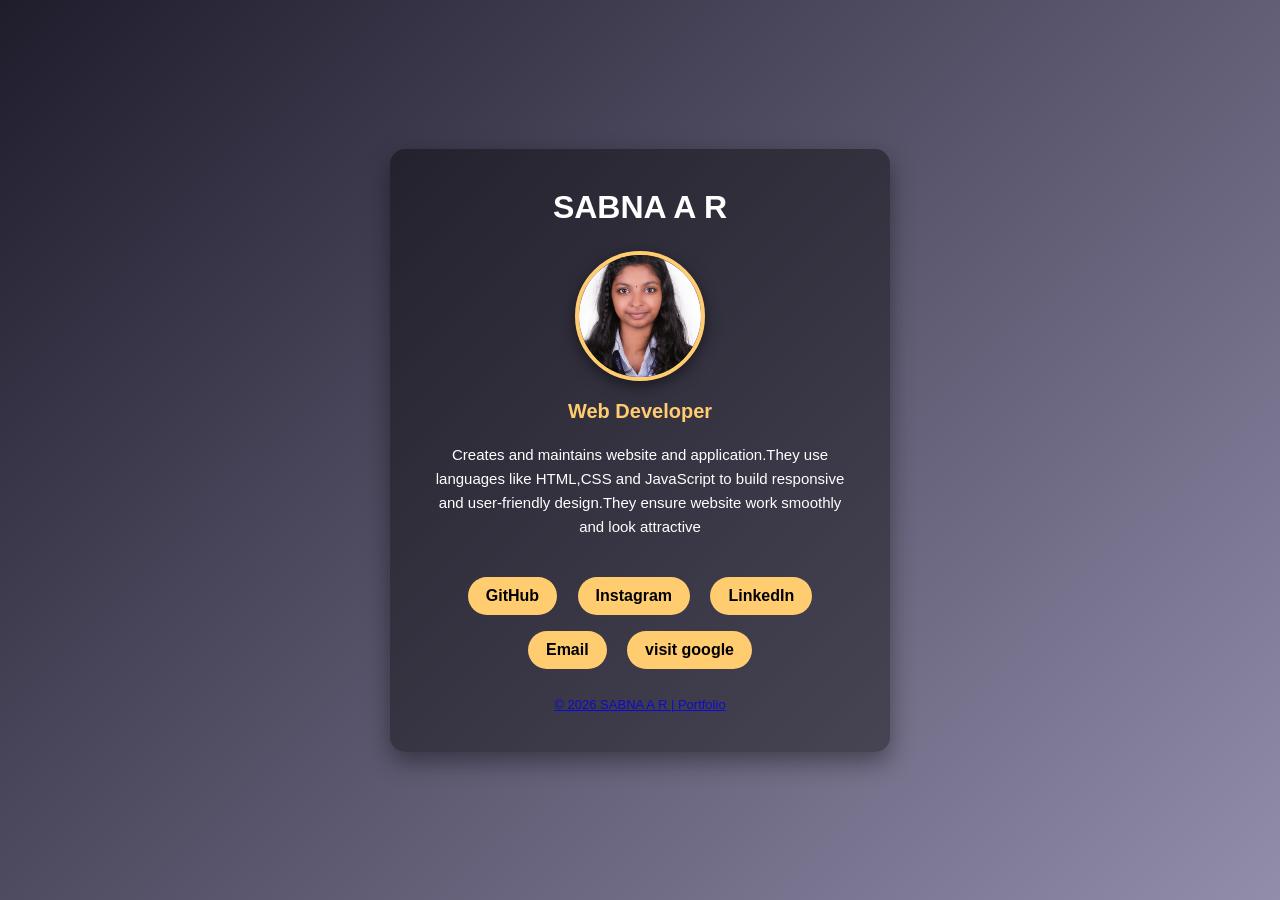
==== index.html @ 5ba1182f "Add files via upload" ====
<!DOCTYPE html>
<html lang="en">
<head>
    <meta charset="UTF-8">
    <title>SABNA A R | Portfolio</title>
    <meta name="viewport" content="width=device-width, initial-scale=1.0">

    <style>
        * {
            margin: 0;
            padding: 0;
            box-sizing: border-box;
            font-family: Arial, Helvetica, sans-serif;
        }

        body {
            background: linear-gradient(135deg, #1f1c2c, #928dab);
            height: 100vh;
            display: flex;
            justify-content: center;
            align-items: center;
            color: white;
        }

        .container {
            text-align: center;
            padding: 40px;
            background: rgba(0, 0, 0, 0.4);
            border-radius: 15px;
            width: 90%;
            max-width: 500px;
            box-shadow: 0 10px 25px rgba(0,0,0,0.4);
        }

        h1 {
            font-size: 32px;
            margin-bottom: 10px;
        }

        h2 {
            font-size: 20px;
            margin-bottom: 20px;
            color: #ffcc70;
        }

        p {
            font-size: 15px;
            margin-bottom: 30px;
            line-height: 1.6;
        }
        .profile-pic {
            width:130px;
            height:130px;
            border-radius:50%;
            object-fit:cover;
            margin:15px 0;
            border:4px solid #ffcc70;
            box-shadow:0 5px 15px rgba(0,0,0,0.5);
        }
       
        .buttons a {
            text-decoration: none;
            display: inline-block;
            margin: 8px;
            padding: 10px 18px;
            border-radius: 25px;
            background: #ffcc70;
            color: black;
            font-weight: bold;
            transition: 0.3s ease;
        }

        .buttons a:hover {
            background: white;
            transform: scale(1.1);
        }

        footer {
            margin-top: 20px;
            font-size: 13px;
            opacity: 0.8;
        }
    </style>
</head>
<body>

    <div class="container">
        <h1>SABNA A R</h1>
        <img src="sabna.jpg" alt="Sabna" class="profile-pic">
        <h2>Web Developer</h2>

        <p>
            Creates and maintains website and application.They use languages like HTML,CSS and JavaScript to build responsive and user-friendly design.They ensure website work smoothly and look attractive
           
        </p>

        <div class="buttons">
            <a href="https://github.com/yourusername" target="_blank">GitHub</a>
            <a href="https://instagram.com/yourusername" target="_blank">Instagram</a>
            <a href="https://linkedin.com/in/yourusername" target="_blank">LinkedIn</a>
            <a href="mailto:yourmail@gmail.com">Email</a>
            <a href="https://google.com">visit google</a1>
        </div>

        <footer>
            © 2026 SABNA A R | Portfolio
        </footer>
    </div>

</body>
</html>
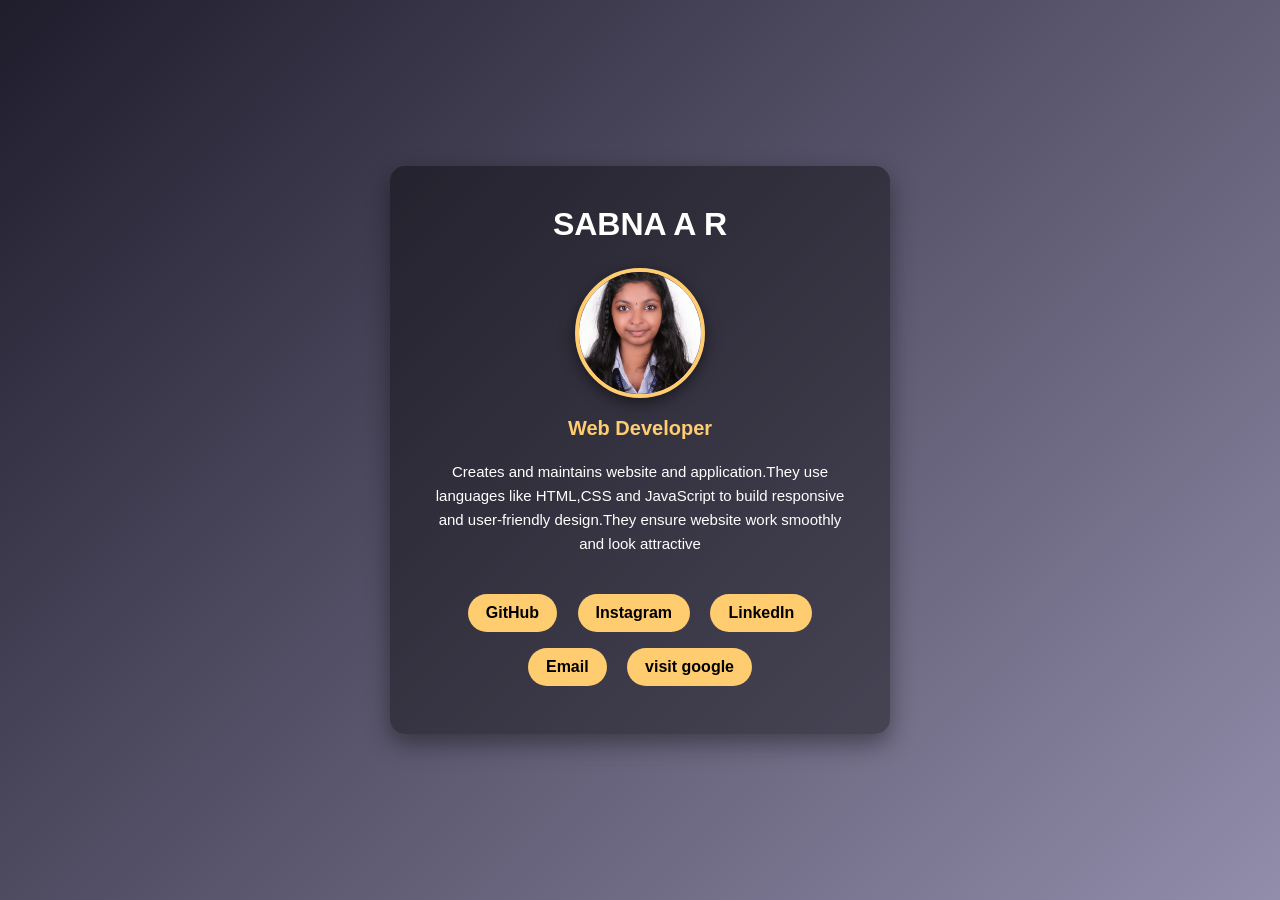
==== commit be7ff6cf: "Update index.html" ====
--- a/index.html
+++ b/index.html
@@ -100,6 +100,7 @@
             <a href="https://linkedin.com/in/yourusername" target="_blank">LinkedIn</a>
             <a href="mailto:yourmail@gmail.com">Email</a>
             <a href="https://google.com">visit google</a1>
+            <a href="project.html>project</a>
         </div>
 
         <footer>
@@ -108,4 +109,4 @@
     </div>
 
 </body>
-</html>+</html>
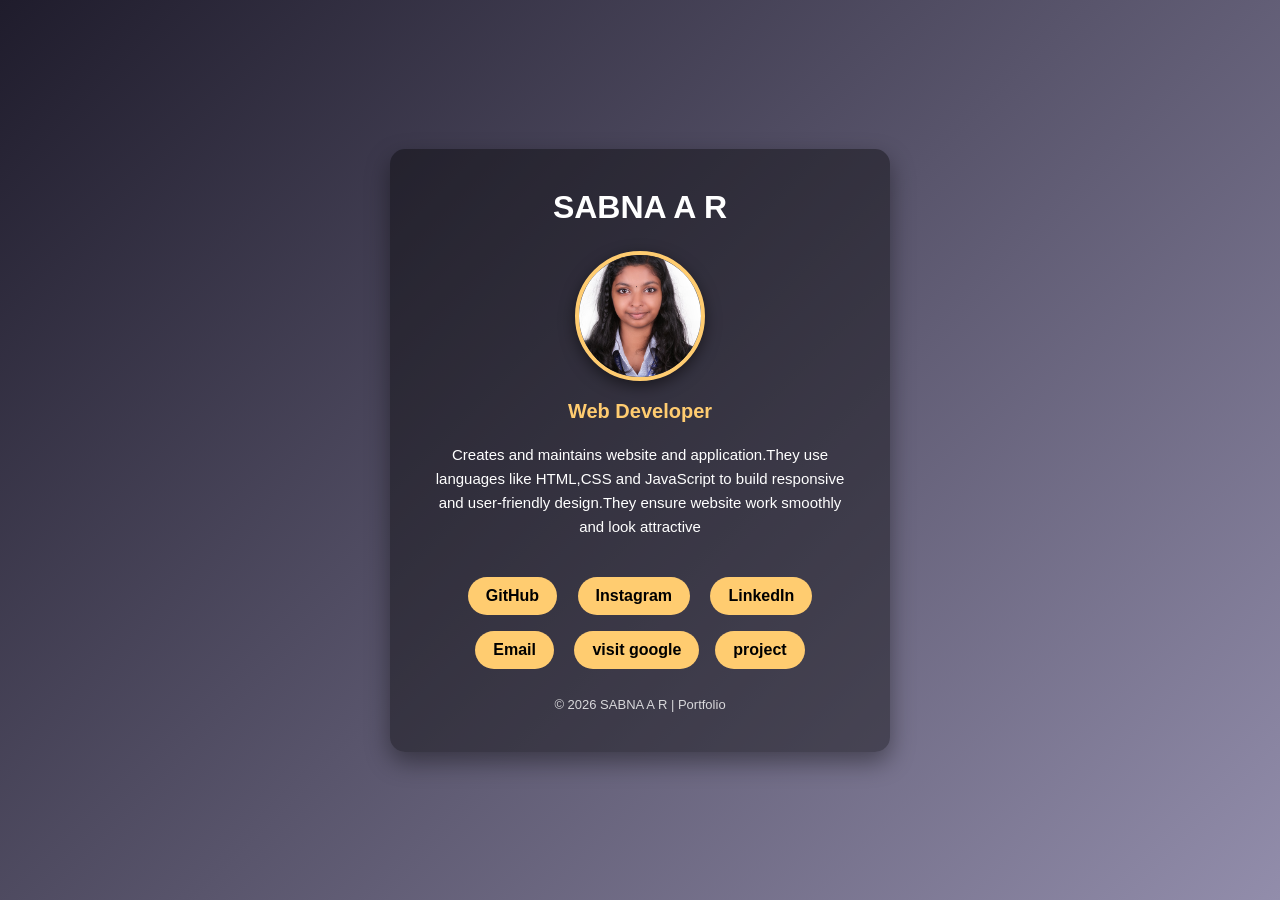
==== commit 0f57d582: "Update index.html" ====
--- a/index.html
+++ b/index.html
@@ -100,7 +100,7 @@
             <a href="https://linkedin.com/in/yourusername" target="_blank">LinkedIn</a>
             <a href="mailto:yourmail@gmail.com">Email</a>
             <a href="https://google.com">visit google</a1>
-            <a href="project.html>project</a>
+            <a href="project.html">project</a>
         </div>
 
         <footer>
